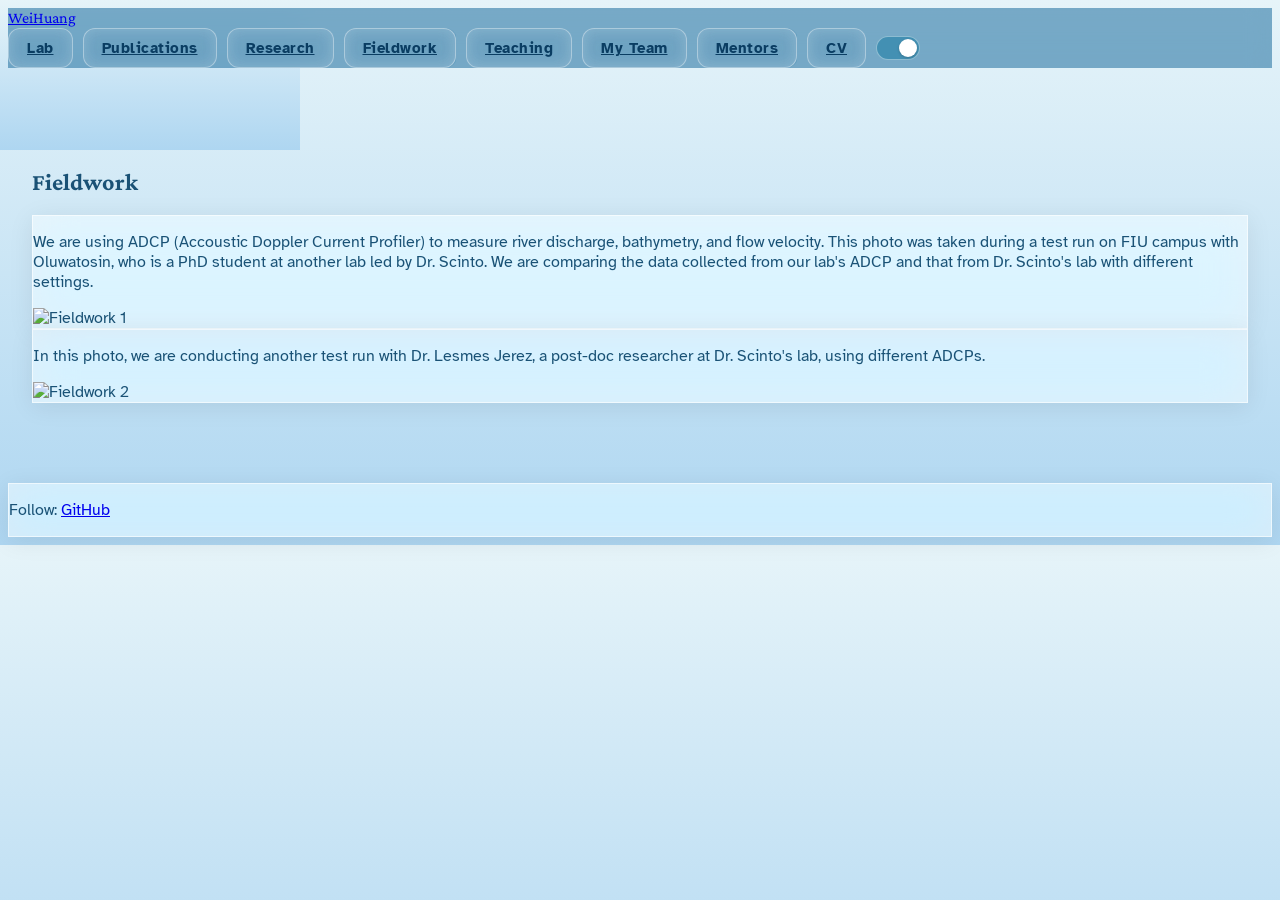
==== fieldwork.html @ 7d4a7ad8 "Initial commit: Professor portfolio website with WebGL ocean effect" ====
<!DOCTYPE html>
<html lang="en" class="scroll-smooth">
<head>
<meta charset="UTF-8">
<meta name="viewport" content="width=device-width, initial-scale=1.0">
<title>Fieldwork | Wei Huang</title>
<script src="https://cdn.tailwindcss.com"></script>
<script src="https://cdnjs.cloudflare.com/ajax/libs/three.js/r128/three.min.js"></script>
<link href="https://fonts.googleapis.com/css2?family=Atkinson+Hyperlegible:wght@400;700&family=Crimson+Pro:wght@400;500;600;700&family=JetBrains+Mono:wght@400;500&family=Montserrat:wght@700;800&display=swap" rel="stylesheet">
<link rel="stylesheet" href="style.css">
</head>
<body class="min-h-screen">
  <canvas id="ocean-canvas" class="fixed inset-0 -z-20 w-full h-full"></canvas>
  <div class="ocean-bg fixed inset-0 -z-10 hidden">
    <div class="wave"></div>
    <div class="wave wave-2"></div>
  </div>

<nav class="fixed top-0 w-full z-50 px-6 py-4 flex justify-between items-center" style="background: rgba(45,120,165,0.6); backdrop-filter: blur(12px); -webkit-backdrop-filter: blur(12px);">
    <a href="index.html" class="text-3xl font-bold font-heading tracking-tighter">
      Wei<span class="text-[#2E86AB]">Huang</span>
    </a>
    <div class="hidden md:flex nav-container">
      <a href="lab.html" class="nav-link">Lab</a>
      <a href="publications.html" class="nav-link">Publications</a>
      <a href="research.html" class="nav-link">Research</a>
      <a href="fieldwork.html" class="nav-link">Fieldwork</a>
      <a href="teaching.html" class="nav-link">Teaching</a>
      <a href="team.html" class="nav-link">My Team</a>
      <a href="mentors.html" class="nav-link">Mentors</a>
      <a href="cv.html" class="nav-link">CV</a>
      <button onclick="toggleOceanEffect()" class="nav-switch active" title="Toggle Ocean Effect"></button>
    </div>
  </nav>

<section class="relative pt-32 pb-24 px-6 z-0">
  <div class="max-w-4xl mx-auto">
    <h1 class="text-4xl md:text-5xl font-bold mb-12 font-heading">Fieldwork</h1>
    
    <div class="space-y-12">
      <div class="glass p-8 rounded-2xl">
        <p class="text-lg leading-relaxed mb-6">
          We are using ADCP (Accoustic Doppler Current Profiler) to measure river discharge, bathymetry, and flow velocity. This photo was taken during a test run on FIU campus with Oluwatosin, who is a PhD student at another lab led by Dr. Scinto. We are comparing the data collected from our lab's ADCP and that from Dr. Scinto's lab with different settings.
        </p>
        <img src="https://huang96169.github.io/images/fieldwork1.jpg" alt="Fieldwork 1" class="w-full rounded-xl">
      </div>
      
      <div class="glass p-8 rounded-2xl">
        <p class="text-lg leading-relaxed mb-6">
          In this photo, we are conducting another test run with Dr. Lesmes Jerez, a post-doc researcher at Dr. Scinto's lab, using different ADCPs.
        </p>
        <img src="https://huang96169.github.io/images/fieldwork2.jpg" alt="Fieldwork 2" class="w-full rounded-xl">
      </div>
    </div>
  </div>
</section>

<footer class="relative py-12 px-6 z-0 text-center">
  <div class="glass inline-block px-6 py-3 rounded-full">
    <p class="text-sm">Follow: <a href="https://github.com/huang96169" target="_blank" class="text-[#5DADE2] hover:underline">GitHub</a></p>
  </div>
</footer>

<script src="main.js"></script>
</body>
</html>
---- style.css ----
:root {
  --bio-cyan: #5DADE2;
  --ice-blue: #AED6F1;
  --land-white: #F0F8FF;
  --coral-orange: #FF6B35;
  --deep-blue: #1A5276;
}

body {
  font-family: 'Atkinson Hyperlegible', sans-serif;
  background: linear-gradient(180deg, #E6F4F9 0%, #AED6F1 100%);
  color: var(--deep-blue);
  overflow-x: hidden;
}

#ocean-canvas {
  position: fixed;
  inset: 0;
  z-index: -20;
  background: linear-gradient(180deg, #E6F4F9 0%, #AED6F1 100%);
}

#canvas-container {
  position: fixed;
  inset: 0;
  z-index: -15;
}

.ocean-bg {
  position: fixed;
  inset: 0;
  z-index: -10;
}

.font-heading { font-family: 'Crimson Pro', serif; }
.font-academic { font-family: 'Crimson Pro', serif; }
.font-mono { font-family: 'JetBrains Mono', monospace; }

.glass {
  background: rgba(255,255,255,0.55);
  backdrop-filter: blur(20px);
  -webkit-backdrop-filter: blur(20px);
  border: 1px solid rgba(255,255,255,0.4);
  box-shadow: 0 8px 32px rgba(0,0,0,0.1);
}

.glass-nav {
  background: rgba(255,255,255,0.75);
  backdrop-filter: saturate(180%) blur(20px);
  -webkit-backdrop-filter: saturate(180%) blur(20px);
  border-bottom: 1px solid rgba(255,255,255,0.5);
  box-shadow: 0 2px 20px rgba(0,0,0,0.08);
}

.nav-container {
  display: flex;
  gap: 10px;
  align-items: center;
}

.nav-switch {
  position: relative;
  width: 44px;
  height: 24px;
  background: rgba(255,255,255,0.3);
  border-radius: 12px;
  cursor: pointer;
  transition: background 0.3s;
  border: 1px solid rgba(255,255,255,0.4);
  flex-shrink: 0;
}

.nav-switch::after {
  content: '';
  position: absolute;
  top: 2px;
  left: 2px;
  width: 18px;
  height: 18px;
  background: white;
  border-radius: 50%;
  transition: transform 0.3s;
  box-shadow: 0 1px 3px rgba(0,0,0,0.2);
}

.nav-switch.active {
  background: rgba(46,134,171,0.7);
}

.nav-switch.active::after {
  transform: translateX(20px);
}

.nav-link {
  position: relative;
  padding: 10px 18px;
  border-radius: 12px;
  transition: all 0.3s cubic-bezier(0.4, 0, 0.2, 1);
  background: rgba(255, 255, 255, 0.2);
  backdrop-filter: blur(8px);
  -webkit-backdrop-filter: blur(8px);
  border: 1px solid rgba(255, 255, 255, 0.35);
  color: #0A3D62;
  font-weight: 700;
  font-size: 15px;
  letter-spacing: 0.5px;
}

.nav-link:hover {
  background: rgba(255, 255, 255, 0.5);
  backdrop-filter: blur(12px);
  -webkit-backdrop-filter: blur(12px);
  box-shadow: 0 4px 16px rgba(0,0,0,0.1);
  transform: translateY(-2px);
  color: #0A3D62;
  font-weight: 800;
}

.nav-link:active {
  transform: translateY(0);
  background: rgba(255, 255, 255, 0.6);
  box-shadow: inset 0 2px 4px rgba(0,0,0,0.08);
}

.salinity-high { background: rgba(174,214,241,0.4); backdrop-filter: blur(20px); }
.salinity-low { background: rgba(174,214,241,0.15); }

@keyframes floating {
  0%, 100% { transform: translateY(0); }
  50% { transform: translateY(-12px); }
}
.float-item { animation: floating 5s ease-in-out infinite; }

.ocean-bg {
  position: absolute;
  bottom: 0; left: 0;
  width: 100%; height: 100%;
  background: linear-gradient(180deg, #E6F4F9 0%, #AED6F1 100%);
  overflow: hidden;
}

.wave {
  position: absolute;
  bottom: 0; left: 0;
  width: 200%; height: 40vh;
  background: url('data:image/svg+xml,<svg xmlns="http://www.w3.org/2000/svg" viewBox="0 0 1440 320"><path fill="%235DADE2" fill-opacity="0.25" d="M0,160L48,176C96,192,192,224,288,224C384,224,480,192,576,165.3C672,139,768,117,864,128C960,139,1056,181,1152,186.7C1248,192,1344,160,1392,144L1440,128L1440,320L1392,320C1344,320,1248,320,1152,320C1056,320,960,320,864,320C768,320,672,320,576,320C480,320,384,320,288,320C192,320,96,320,48,320L0,320Z"></path></svg>') repeat-x;
  background-size: 50% 100%;
  animation: wave-move 20s linear infinite;
}

.wave-2 { bottom: 10px; opacity: 0.5; animation: wave-move 15s linear infinite reverse; }

@keyframes wave-move {
  0% { transform: translateX(0); }
  100% { transform: translateX(-50%); }
}

.node-container {
  position: absolute;
  top: 50%; left: 50%;
  transform: translate(-50%, -50%);
  transition: all 0.6s cubic-bezier(0.34, 1.56, 0.64, 1);
  cursor: pointer;
  z-index: 20;
}
.node-container.currents { transform: translate(-50%, -50%) translate(-180px, -180px); }
.node-container.temp { transform: translate(-50%, -50%) translate(180px, -180px); }
.node-container.salinity { transform: translate(-50%, -50%) translate(0, 180px); }

.node-sphere {
  width: 100px; height: 100px;
  display: flex; flex-direction: column;
  align-items: center; justify-content: center;
  border-radius: 60% 40% 30% 70% / 60% 30% 70% 40%;
  background: rgba(255,255,255,0.4);
  backdrop-filter: blur(10px);
  border: 1px solid rgba(93,173,226,0.3);
  animation: liquid-morph 8s ease-in-out infinite;
  transition: all 0.4s ease;
  text-align: center;
}
.node-sphere:hover {
  transform: scale(1.1);
  background: rgba(93,173,226,0.3);
}
.node-icon { font-size: 1.5rem; }
.node-label { font-size: 0.7rem; font-weight: bold; text-transform: uppercase; color: var(--bio-cyan); }

@keyframes liquid-morph {
  0%, 100% { border-radius: 60% 40% 30% 70% / 60% 30% 70% 40%; }
  33% { border-radius: 40% 60% 70% 30% / 50% 60% 40% 50%; }
  66% { border-radius: 70% 30% 50% 50% / 30% 40% 60% 70%; }
}

.deep-dive-path {
  position: absolute;
  left: 50%;
  top: 0;
  width: 2px;
  background: linear-gradient(180deg, #5DADE2 0%, #AED6F1 50%, #2E86AB 100%);
  transform: translateX(-50%);
}

.probe-icon {
  left: 50%;
  transform: translateX(-50%);
}

#ocean-btn {
  transition: all 0.3s ease;
}
#ocean-btn.active {
  background: rgba(93, 173, 226, 0.3);
  border-color: #5DADE2;
}

/* ===== Mobile Responsive Styles ===== */

/* Mobile navigation */
@media (max-width: 768px) {
  /* Hide desktop nav */
  .nav-container {
    display: none !important;
  }
  
  /* Mobile menu button */
  .mobile-menu-btn {
    display: block !important;
  }
  
  /* Adjust hero section */
  #home {
    padding-top: 5rem;
    padding-left: 1rem;
    padding-right: 1rem;
  }
  
  #home h1 {
    font-size: 2.5rem !important;
  }
  
  /* Adjust profile image */
  .profile-glow {
    width: 160px !important;
    height: 160px !important;
  }
  
  /* Section padding */
  section:not(#home) {
    padding: 3rem 1rem;
  }
  
  /* Cards on mobile */
  .section-card,
  .glass {
    padding: 1.25rem !important;
    border-radius: 16px !important;
    margin-left: 0.5rem;
    margin-right: 0.5rem;
  }
  
  /* Typography adjustments */
  h2 {
    font-size: 1.75rem !important;
  }
  
  p, li {
    font-size: 0.95rem !important;
  }
  
  /* Quick info on mobile */
  .flex.flex-wrap.justify-center.gap-6 {
    flex-direction: column;
    gap: 0.75rem !important;
    align-items: center;
  }
  
  /* Contact links */
  .flex.flex-wrap.justify-center.gap-4 {
    flex-direction: column;
    align-items: center;
    gap: 0.75rem !important;
  }
  
  /* Footer */
  footer {
    padding: 2rem 1rem !important;
  }
}

/* Extra small devices */
@media (max-width: 375px) {
  #home h1 {
    font-size: 2rem !important;
  }
  
  .profile-glow {
    width: 140px !important;
    height: 140px !important;
  }
}

/* Touch-friendly tap targets (44px minimum for iOS) */
@media (pointer: coarse) {
  a, button {
    min-height: 44px;
    min-width: 44px;
  }
  
  .nav-link {
    padding: 12px 16px;
  }
}

/* Prevent horizontal scroll on mobile */
@supports (padding: env(safe-area-inset-top)) {
  body {
    padding-left: env(safe-area-inset-left);
    padding-right: env(safe-area-inset-right);
  }
}

/* Landscape mobile */
@media (max-height: 500px) and (orientation: landscape) {
  #home {
    min-height: auto;
    padding-top: 4rem;
    padding-bottom: 2rem;
  }
}

/* ===== Beautification Styles ===== */

/* Smooth scroll behavior */
html {
  scroll-behavior: smooth;
}

/* Custom scrollbar */
::-webkit-scrollbar {
  width: 8px;
  height: 8px;
}

::-webkit-scrollbar-track {
  background: rgba(255,255,255,0.3);
}

::-webkit-scrollbar-thumb {
  background: rgba(46, 134, 171, 0.5);
  border-radius: 4px;
}

::-webkit-scrollbar-thumb:hover {
  background: rgba(46, 134, 171, 0.7);
}

/* Section spacing & styling */
section {
  position: relative;
}

section:not(#home) {
  padding: 5rem 1.5rem;
}

/* Section background cards */
.section-card {
  background: rgba(255,255,255,0.45);
  backdrop-filter: blur(16px);
  -webkit-backdrop-filter: blur(16px);
  border: 1px solid rgba(255,255,255,0.5);
  border-radius: 24px;
  box-shadow: 0 8px 32px rgba(0,0,0,0.06);
  transition: all 0.3s ease;
}

.section-card:hover {
  box-shadow: 0 12px 48px rgba(0,0,0,0.1);
  transform: translateY(-2px);
}

/* Enhanced glass effect */
.glass {
  background: rgba(255,255,255,0.5);
  backdrop-filter: blur(20px) saturate(180%);
  -webkit-backdrop-filter: blur(20px) saturate(180%);
  border: 1px solid rgba(255,255,255,0.6);
  box-shadow: 0 4px 24px rgba(0,0,0,0.08);
  transition: all 0.25s ease;
}

.glass:hover {
  background: rgba(255,255,255,0.7);
  box-shadow: 0 8px 32px rgba(0,0,0,0.12);
}

/* Link hover effects */
a:not(.nav-link):not(.text-[#2E86AB]) {
  position: relative;
  transition: color 0.25s ease;
}

a:not(.nav-link):not(.text-[#2E86AB])::after {
  content: '';
  position: absolute;
  bottom: -2px;
  left: 0;
  width: 0;
  height: 2px;
  background: #5DADE2;
  transition: width 0.25s ease;
}

a:not(.nav-link):not(.text-[#2E86AB]):hover::after {
  width: 100%;
}

/* Button styling */
button, .btn {
  cursor: pointer;
  transition: all 0.25s cubic-bezier(0.4, 0, 0.2, 1);
}

button:active, .btn:active {
  transform: scale(0.97);
}

/* Focus states for accessibility */
a:focus-visible,
button:focus-visible,
input:focus-visible,
textarea:focus-visible {
  outline: 2px solid #5DADE2;
  outline-offset: 2px;
}

/* Reduced motion */
@media (prefers-reduced-motion: reduce) {
  *,
  *::before,
  *::after {
    animation-duration: 0.01ms !important;
    animation-iteration-count: 1 !important;
    transition-duration: 0.01ms !important;
  }
}

/* Hero section enhancements */
#home {
  padding-top: 5rem;
}

#home h1 {
  text-shadow: 0 2px 12px rgba(46, 134, 171, 0.15);
}

/* Profile image glow */
.profile-glow {
  box-shadow: 0 0 0 8px rgba(255,255,255,0.3),
              0 0 40px rgba(93, 173, 226, 0.3),
              0 20px 40px rgba(0,0,0,0.15);
}

/* Decorative gradient orbs */
.gradient-orb {
  position: absolute;
  border-radius: 50%;
  filter: blur(80px);
  opacity: 0.4;
  pointer-events: none;
}

.gradient-orb-1 {
  width: 400px;
  height: 400px;
  background: radial-gradient(circle, #5DADE2 0%, transparent 70%);
  top: 10%;
  left: -10%;
}

.gradient-orb-2 {
  width: 300px;
  height: 300px;
  background: radial-gradient(circle, #AED6F1 0%, transparent 70%);
  bottom: 20%;
  right: -5%;
}
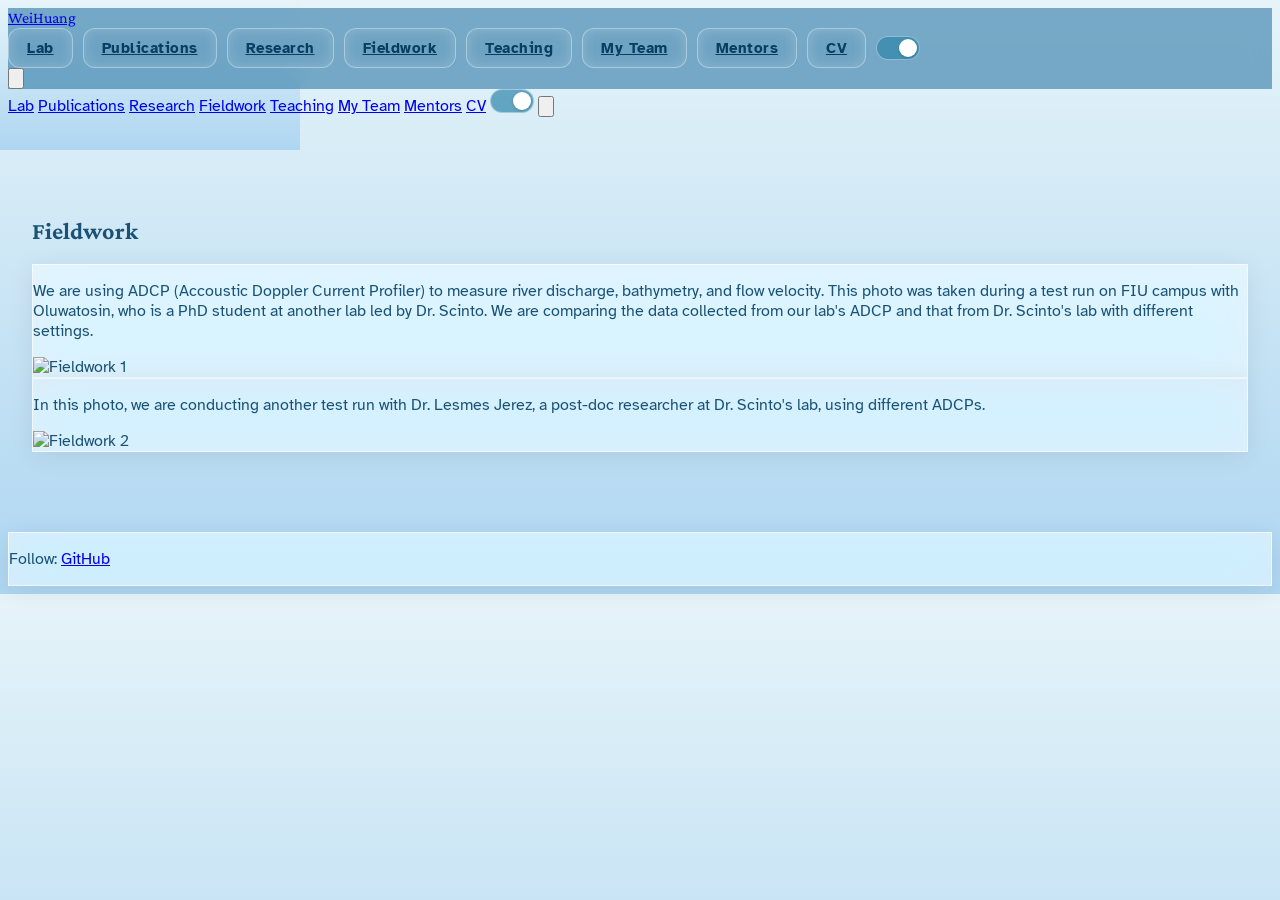
==== commit 41d5606b: "Add mobile menu to all pages" ====
--- a/fieldwork.html
+++ b/fieldwork.html
@@ -31,7 +31,31 @@
       <a href="cv.html" class="nav-link">CV</a>
       <button onclick="toggleOceanEffect()" class="nav-switch active" title="Toggle Ocean Effect"></button>
     </div>
+    <button onclick="toggleMobileMenu()" class="md:hidden p-2 rounded-lg bg-white/20 backdrop-blur-sm">
+      <svg class="w-6 h-6" fill="none" stroke="currentColor" viewBox="0 0 24 24">
+        <path stroke-linecap="round" stroke-linejoin="round" stroke-width="2" d="M4 6h16M4 12h16M4 18h16"></path>
+      </svg>
+    </button>
   </nav>
+
+  <div id="mobile-menu" class="fixed inset-0 z-40 bg-[#1A5276]/95 backdrop-blur-lg hidden md:hidden">
+    <div class="flex flex-col items-center justify-center h-full space-y-6 pt-16">
+      <a href="lab.html" class="text-2xl font-bold text-white hover:text-[#5DADE2] transition-colors">Lab</a>
+      <a href="publications.html" class="text-2xl font-bold text-white hover:text-[#5DADE2] transition-colors">Publications</a>
+      <a href="research.html" class="text-2xl font-bold text-white hover:text-[#5DADE2] transition-colors">Research</a>
+      <a href="fieldwork.html" class="text-2xl font-bold text-white hover:text-[#5DADE2] transition-colors">Fieldwork</a>
+      <a href="teaching.html" class="text-2xl font-bold text-white hover:text-[#5DADE2] transition-colors">Teaching</a>
+      <a href="team.html" class="text-2xl font-bold text-white hover:text-[#5DADE2] transition-colors">My Team</a>
+      <a href="mentors.html" class="text-2xl font-bold text-white hover:text-[#5DADE2] transition-colors">Mentors</a>
+      <a href="cv.html" class="text-2xl font-bold text-white hover:text-[#5DADE2] transition-colors">CV</a>
+      <button onclick="toggleOceanEffect(); toggleMobileMenu();" class="nav-switch active mt-4" title="Toggle Ocean Effect"></button>
+      <button onclick="toggleMobileMenu()" class="absolute top-6 right-6 p-2">
+        <svg class="w-8 h-8 text-white" fill="none" stroke="currentColor" viewBox="0 0 24 24">
+          <path stroke-linecap="round" stroke-linejoin="round" stroke-width="2" d="M6 18L18 6M6 6l12 12"></path>
+        </svg>
+      </button>
+    </div>
+  </div>
 
 <section class="relative pt-32 pb-24 px-6 z-0">
   <div class="max-w-4xl mx-auto">
